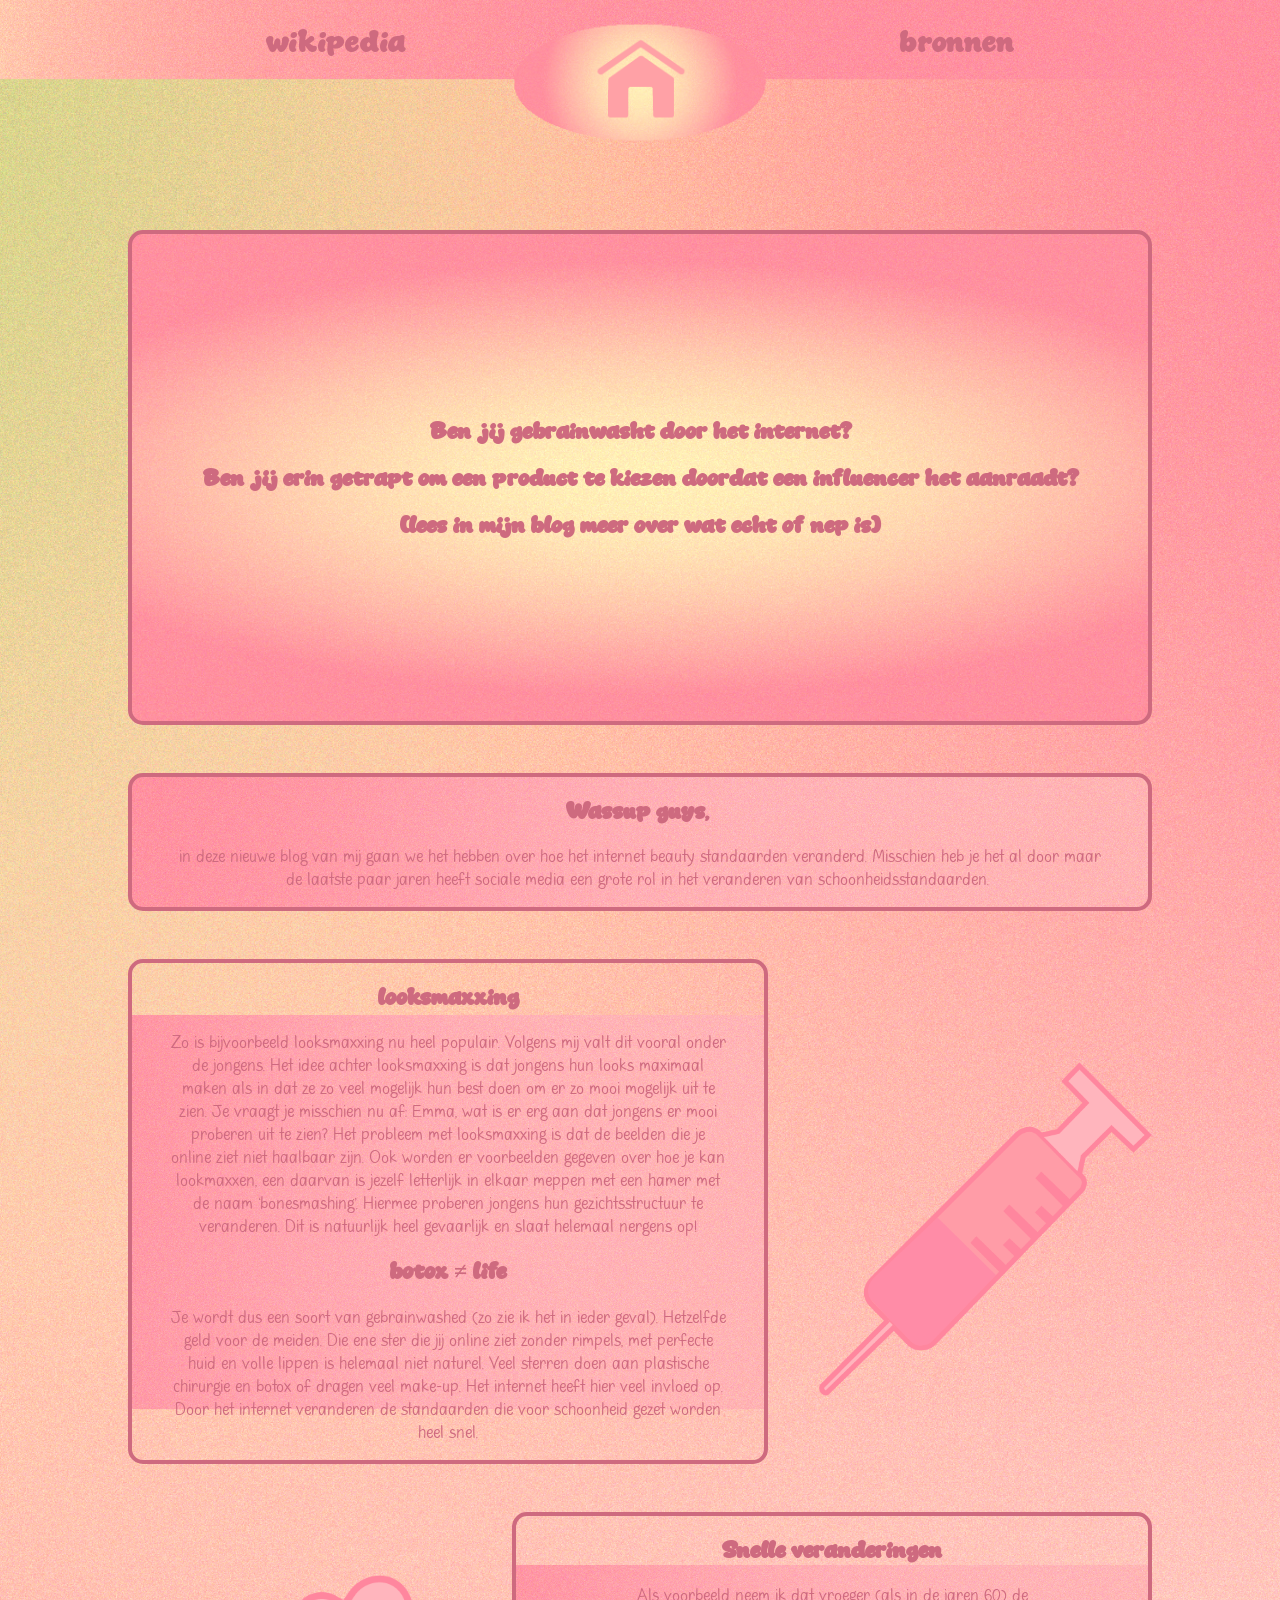
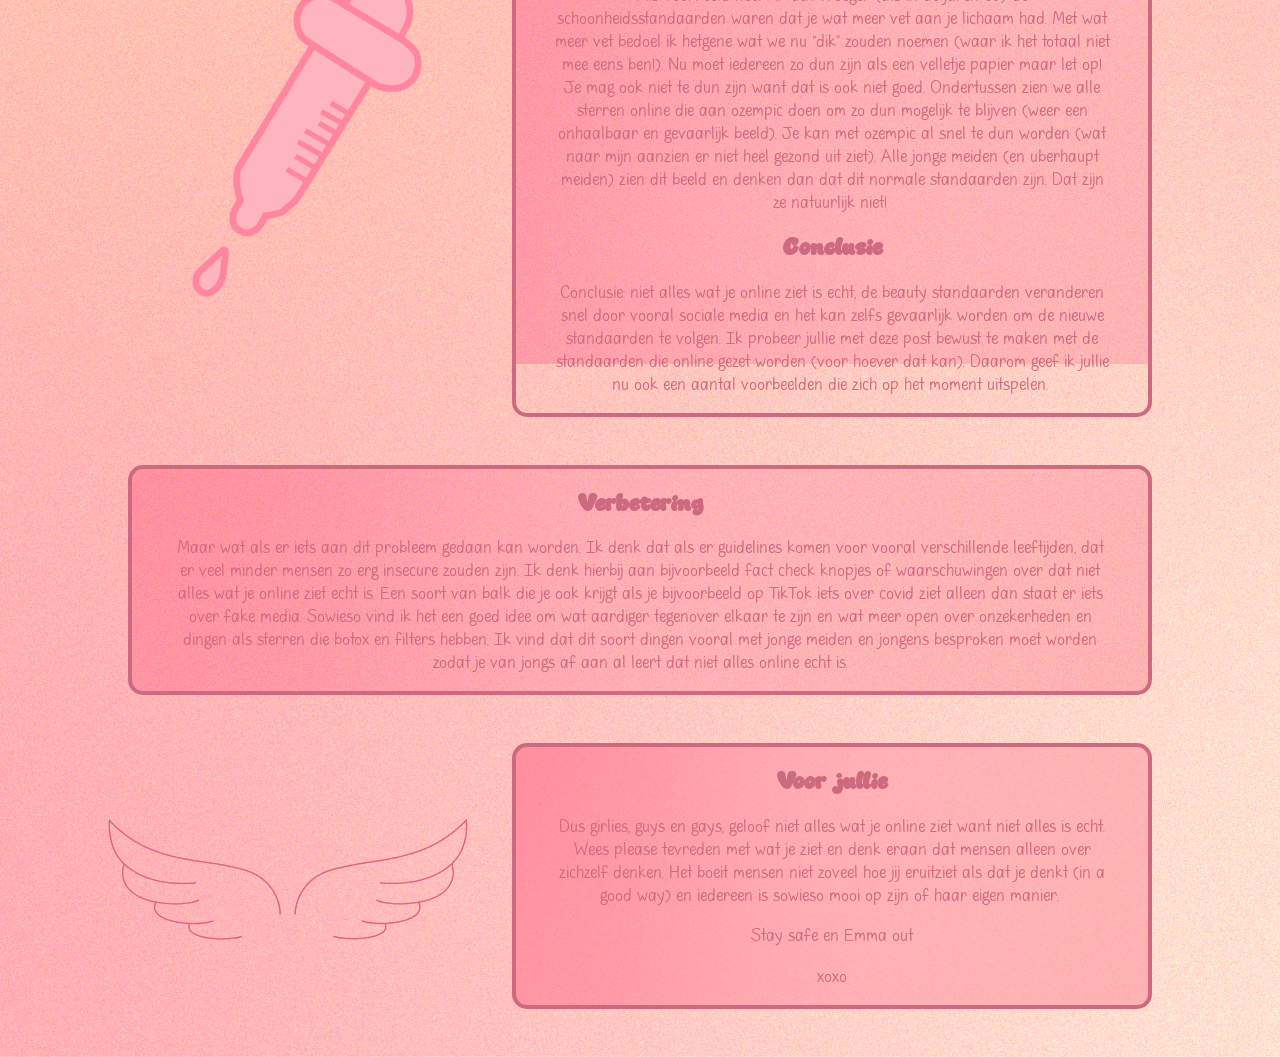
==== blog.html @ 1fc5861d "Add files via upload" ====
<!DOCTYPE html>
<html lang="en">

<head>
    <meta charset="UTF-8">
    <meta name="viewport" content="width=device-width, initial-scale=1.0">
    <title>blog</title>
    <link rel="stylesheet" href="./css/style.css">
</head>

<body>
    <header>
        <nav class="navigatie">
            <li><a href="./wikipedia.html">wikipedia</a></li>
            <li><a href="./bronnen.html">bronnen</a></li>
        </nav>
        <section class="logo-wrapper">
            <a href="./index.html"><img src="foto/huis_button.png" class="logo-image"></a>
        </section>

    </header>
    <section class="titelbox slogan">
        <h1>Ben jij gebrainwasht door het internet?</h1>
        <h2>Ben jij erin getrapt om een product te kiezen doordat een influencer het aanraadt?</h2>
        <h2>(lees in mijn blog meer over wat echt of nep is)</h2>
    </section>


    <section class="box_1">
        <h2>Wassup guys, </h2>
        <p>in deze nieuwe blog van mij gaan we het hebben over hoe het internet beauty standaarden veranderd.
            Misschien
            heb je het al door maar de laatste paar jaren heeft sociale media een grote rol in het veranderen van
            schoonheidsstandaarden. </p>
    </section>

    <section class="box_2">
        <h2>looksmaxxing</h2>
        <p>Zo is bijvoorbeeld looksmaxxing nu heel populair. Volgens mij valt dit vooral onder de jongens. Het idee
            achter looksmaxxing is dat jongens hun looks maximaal maken als in dat ze zo veel mogelijk hun best doen
            om
            er zo mooi mogelijk uit te zien. Je vraagt je misschien nu af: Emma, wat is er erg aan dat jongens er
            mooi
            proberen uit te zien? Het probleem met looksmaxxing is dat de beelden die je online ziet niet haalbaar
            zijn.
            Ook worden er voorbeelden gegeven over hoe je kan lookmaxxen, een daarvan is jezelf letterlijk in elkaar
            meppen met een hamer met de naam ‘bonesmashing’. Hiermee proberen jongens hun gezichtsstructuur te
            veranderen. Dit is natuurlijk heel gevaarlijk en slaat helemaal nergens op! </p>

        <img class="spuit" src="./foto/spuit.png" alt="spuit">

        <h2>botox ≠ life</h2>
        <p>Je wordt dus een soort van gebrainwashed (zo zie ik het in ieder geval). Hetzelfde geld voor de meiden.
            Die
            ene ster die jij online ziet zonder rimpels, met perfecte huid en volle lippen is helemaal niet naturel.
            Veel sterren doen aan plastische chirurgie en botox of dragen veel make-up. Het internet heeft hier veel
            invloed op. Door het internet veranderen de standaarden die voor schoonheid gezet worden heel snel. </p>

    </section>

    <section class="box_3">
        <h2>Snelle veranderingen</h2>
        <p> Als voorbeeld neem ik dat vroeger (als in de jaren 60) de schoonheidsstandaarden waren dat je wat meer vet
            aan je lichaam had. Met wat meer vet bedoel ik hetgene wat we nu “dik” zouden noemen (waar ik het totaal
            niet mee eens ben!). Nu moet iedereen zo dun zijn als een velletje papier maar let op! Je mag ook niet te
            dun zijn want dat is ook niet goed. Ondertussen zien we alle sterren online die aan ozempic doen om zo dun
            mogelijk te blijven (weer een onhaalbaar en gevaarlijk beeld). Je kan met ozempic al snel te dun worden (wat
            naar mijn aanzien er niet heel gezond uit ziet). Alle jonge meiden (en uberhaupt meiden) zien dit beeld en
            denken dan dat dit normale standaarden zijn. Dat zijn ze natuurlijk niet! </p>

        <img class="skincare" src="./foto/skincare.png" alt="skincare">

        <h2>Conclusie</h2>
        <p> Conclusie: niet alles wat je online ziet is echt, de beauty standaarden veranderen snel door vooral sociale
            media en het kan zelfs gevaarlijk worden om de nieuwe standaarden te volgen. Ik probeer jullie met deze post
            bewust te maken met de standaarden die online gezet worden (voor hoever dat kan). Daarom geef ik jullie nu
            ook een aantal voorbeelden die zich op het moment uitspelen. </p>
    </section>

    <section class="box_1">

        <h2>Verbetering </h2>
        <p>Maar wat als er iets aan dit probleem gedaan kan worden. Ik denk dat als er guidelines komen voor vooral
            verschillende leeftijden, dat er veel minder mensen zo erg insecure zouden zijn. Ik denk hierbij aan
            bijvoorbeeld fact check knopjes of waarschuwingen over dat niet alles wat je online ziet echt is. Een soort
            van balk die je ook krijgt als je bijvoorbeeld op TikTok iets over covid ziet alleen dan staat er iets over
            fake media. Sowieso vind ik het een goed idee om wat aardiger tegenover elkaar te zijn en wat meer open over
            onzekerheden en dingen als sterren die botox en filters hebben. Ik vind dat dit soort dingen vooral met
            jonge meiden en jongens besproken moet worden zodat je van jongs af aan al leert dat niet alles online echt
            is. </p>
    </section>
    <section class="box_4">
        <h2>Voor jullie</h2>
        <p> Dus girlies, guys en gays, geloof niet alles wat je online ziet want niet alles is echt. Wees please
            tevreden met wat je ziet en denk eraan dat mensen alleen over zichzelf denken. Het boeit mensen niet zoveel
            hoe jij eruitziet als dat je denkt (in a good way) en iedereen is sowieso mooi op zijn of haar eigen
            manier. </p>



        <p>Stay safe en Emma out</p>


        <p>xoxo</p>
        <img class="wings" src="./foto/wings.png" alt="wings">
    </section>


</body>

</html>
---- css/style.css ----
* {
    box-sizing: border-box;
}

@font-face {
    font-family: heart;
    src: url(../fonts/His\ Heart\ is\ Mine.ttf);
}

@font-face {
    font-family: cattalague;
    src: url(../fonts/Cattalague.ttf);
}

@font-face {
    font-family: DunkinBerry;
    src: url(../fonts/DunkinBerry-Regular.ttf);
}

BODY,
html {
    background-image: url('../foto/backgorund_4.png');
    background-size: cover;
    background-position: center;
    margin: 0;
    padding: 0;
    width: 100%;
}

li {
    list-style: none;
}

ul {
    display: flex;
    list-style: none;
    justify-content: space-around;
    align-items: center;
    text-align: center;

    height: 60vh;
}

h1 {
    color: #ce6a7f;
    font-family: 'DunkinBerry', serif;
}

h2,
h3 {
    color: #ce6a7f;
    font-family: 'DunkinBerry', serif;
    text-align: center;
}

p {
    color: #ce6a7f;
    font-family: 'heart', serif;
    text-align: center;
    font-size: 110%;
}

a {
    color: #ce6a7f;
    font-family: 'DunkinBerry', serif;
    font-size: xx-large;
    text-decoration: none;
    text-align: center;
}

.a_index:hover .h1_button {
    color: #fbd0cf;
}

.a_index:active .h1_button {
    text-decoration: underline;
}

a:hover h2 {
    color: #fbd0cf;
}

a:active h2 {
    text-decoration: underline;
}


nav.navigatie {
    display: flex;
    flex-direction: row;
    align-items: center;
    justify-content: space-around;
    padding: 1.5%;
    background-image: url(../foto/balk.png);
    background-size: cover;
    background-position: center;
    min-height: 5em;
}

nav {
    display: flex;
    flex-direction: row;
    align-items: center;
    justify-content: space-around;
}

li:hover a {
    color: #fbd0cf;
}

li:active a {
    text-decoration: underline;
}

.img_cart {
    display: flex;
    justify-content: flex-end;


    font-family: sans-serif;
    border-radius: 8px;

    /* Koppel de animatie aan het element */
    animation: schuifNaarBinnen 1s ease-out forwards;
}

/* Definieer de animatie stappen */
@keyframes schuifNaarBinnen {
    0% {
        opacity: 0;
        transform: translateX(100px);
        /* Start 100px naar rechts */
    }

    100% {
        opacity: 5;
        /* Dit en de opacity bij 0% is zodat het plaatje van geen opacity naar wel opacity gaat en je een soort fade in krijgt*/
        transform: translateX(0);
        /* Eindigt op de plek waar die al stond voor de animatie*/
    }
}

.img_kies {
    aspect-ratio: 6 / 5;
    width: 80%;
}

.body_kies {
    background-image: url(../foto/Artboard\ 1.png);
    background-repeat: no-repeat;
    background-position: top;
    background-size: cover;
    height: 100vh;
    margin: 0;
}

.h1_kies {
    display: flex;
    justify-content: center;
    align-items: center;
    color: #ce6a7f;
    font-family: 'DunkinBerry', serif;
    text-align: center;

}

.ul_kies h3 {
    width: 80%;
    margin-left: auto;
    margin-right: auto;
}

.ul_kies h2 {
    margin: 0.1em 0em;
}

.ul_kies {
    display: flex;
    list-style: none;
    justify-content: space-around;
    align-items: flex-start;

    height: 60vh;
}

.ul_kies li {
    width: 33.3%;
}

section {
    margin-bottom: 3em;
}

section.logo-wrapper {
    text-align: center;
    display: block;
    position: relative;

}

.logo-image {
    width: 25%;
    margin-top: -7%;
}

.titelbox {
    width: 80%;

    align-content: center;
    padding: 0px 25px;
    margin-left: auto;
    margin-right: auto;
    text-align: center;
    background-image: url(../foto/titelbox_3.png);
    background-repeat: no-repeat;
    background-position: center;
    background-size: cover;
    border: 4px solid rgb(206, 106, 127);
    border-radius: 15px;
}

.spuit {
    width: 26%;
    display: flex;
    justify-content: flex-end;
    position: absolute;
    top: 118%;
    right: 10%;
}

.skincare {
    width: 18%;

    position: absolute;
    top: 175%;
    left: 15%;
}

.wings {
    width: 35%;

    position: absolute;
    right: 60%;
    top: 260%
}

.woman {
    width: 20%;

    position: absolute;
    right: 68%;
    top: 110%
}

.telefoon {
    width: 14%;

    position: absolute;
    right: 20%;
    top: 172%
}

.fomo {
    width: 23%;

    position: absolute;
    right: 60%;
    top: 231%
}

.box_1 {
    width: 80%;
    align-content: center;
    padding: 0% 3%;
    margin-left: auto;
    margin-right: auto;
    text-align: center;
    background-image: url(../foto/achtergrond_vlak.png);
    background-repeat: no-repeat;
    background-position: center;
    background-size: 110%;
    border: 4px solid rgb(206, 106, 127);
    border-radius: 15px;
}

.box_2 {
    width: 50%;

    align-content: center;
    padding: 0% 3%;
    margin-left: 10%;
    margin-right: 70%;
    text-align: center;
    background-image: url(../foto/achtergrond_vlak.png);
    background-repeat: no-repeat;
    background-position: center;
    background-size: 164%;
    border: 4px solid rgb(206, 106, 127);
    border-radius: 15px;
}

.box_3 {
    width: 50%;

    align-content: center;
    padding: 0% 3%;
    margin-left: 40%;
    margin-right: 10%;
    text-align: center;
    background-image: url(../foto/achtergrond_vlak.png);
    background-repeat: no-repeat;
    background-position: center;
    background-size: 166%;
    border: 4px solid rgb(206, 106, 127);
    border-radius: 15px;
}



.box_4 {
    width: 50%;

    align-content: center;
    padding: 0% 3%;
    margin-left: 40%;
    margin-right: 10%;
    text-align: center;
    background-image: url(../foto/achtergrond_vlak.png);
    background-repeat: no-repeat;
    background-position: center;
    background-size: 120%;
    border: 4px solid rgb(206, 106, 127);
    border-radius: 15px;
}

.box_5 {
    width: 30%;

    align-content: center;
    padding: 0% 3%;
    margin-left: 10%;
    margin-right: 70%;
    text-align: center;
    background-image: url(../foto/achtergrond_vlak.png);
    background-repeat: no-repeat;
    background-position: center;
    background-size: cover;
    border: 4px solid rgb(206, 106, 127);
    border-radius: 15px;
}

.box_6 {
    width: 40%;

    align-content: center;
    padding: 0% 3%;
    margin-left: 50%;
    text-align: center;
    background-image: url(../foto/achtergrond_vlak.png);
    background-repeat: no-repeat;
    background-position: center;
    background-size: 110%;
    border: 4px solid rgb(206, 106, 127);
    border-radius: 15px;
}

.titelbox.slogan {
    height: 55vh;
}


section.section_button {
    display: flex;
}

article.article_collumn {
    width: 50%;
    padding: 3%;
}

.h1_button {
    padding: 5%;
    background-image: url(../foto/button_block.png);
    background-size: cover;
    background-repeat: no-repeat;
    background-position: right;
    margin-bottom: 2em;

}


.bronnen_section {
    display: flex;
    justify-content: center;
    align-items: center;
    color: #ce6a7f;
    font-family: 'DunkinBerry', serif;
    text-align: center;
    height: 30vh;
    padding-top: 20vh;
}


.container {
    display: flex;
    flex-wrap: wrap;
    flex-direction: row;
    height: 10vh;
    margin-bottom: 10%;
}

.box {
    text-align: center;
    background-image: url(../foto/bronnen_block2.png);
    background-repeat: no-repeat;
    background-position: center;
    background-size: cover;

    width: 300px;
    height: 150px;
    border-radius: 15px;
    padding: 10px;
}

.body_bronnen {
    background-image: url(../foto/background_bronnen_pagina.png);
    background-repeat: no-repeat;
    background-position: top;
    background-size: cover;
    min-height: 100vh;
    height: 100%;
}

.h1_bronnen {
    display: flex;
    justify-content: center;
    align-items: center;
    color: #ce6a7f;
    font-family: 'DunkinBerry', serif;
    text-align: center;
}

.bronnen_section {
    display: flex;
    justify-content: center;
    align-items: center;
    color: #ce6a7f;
    font-family: 'DunkinBerry', serif;
    text-align: center;
    height: 30vh;
    padding-top: 20vh;
}
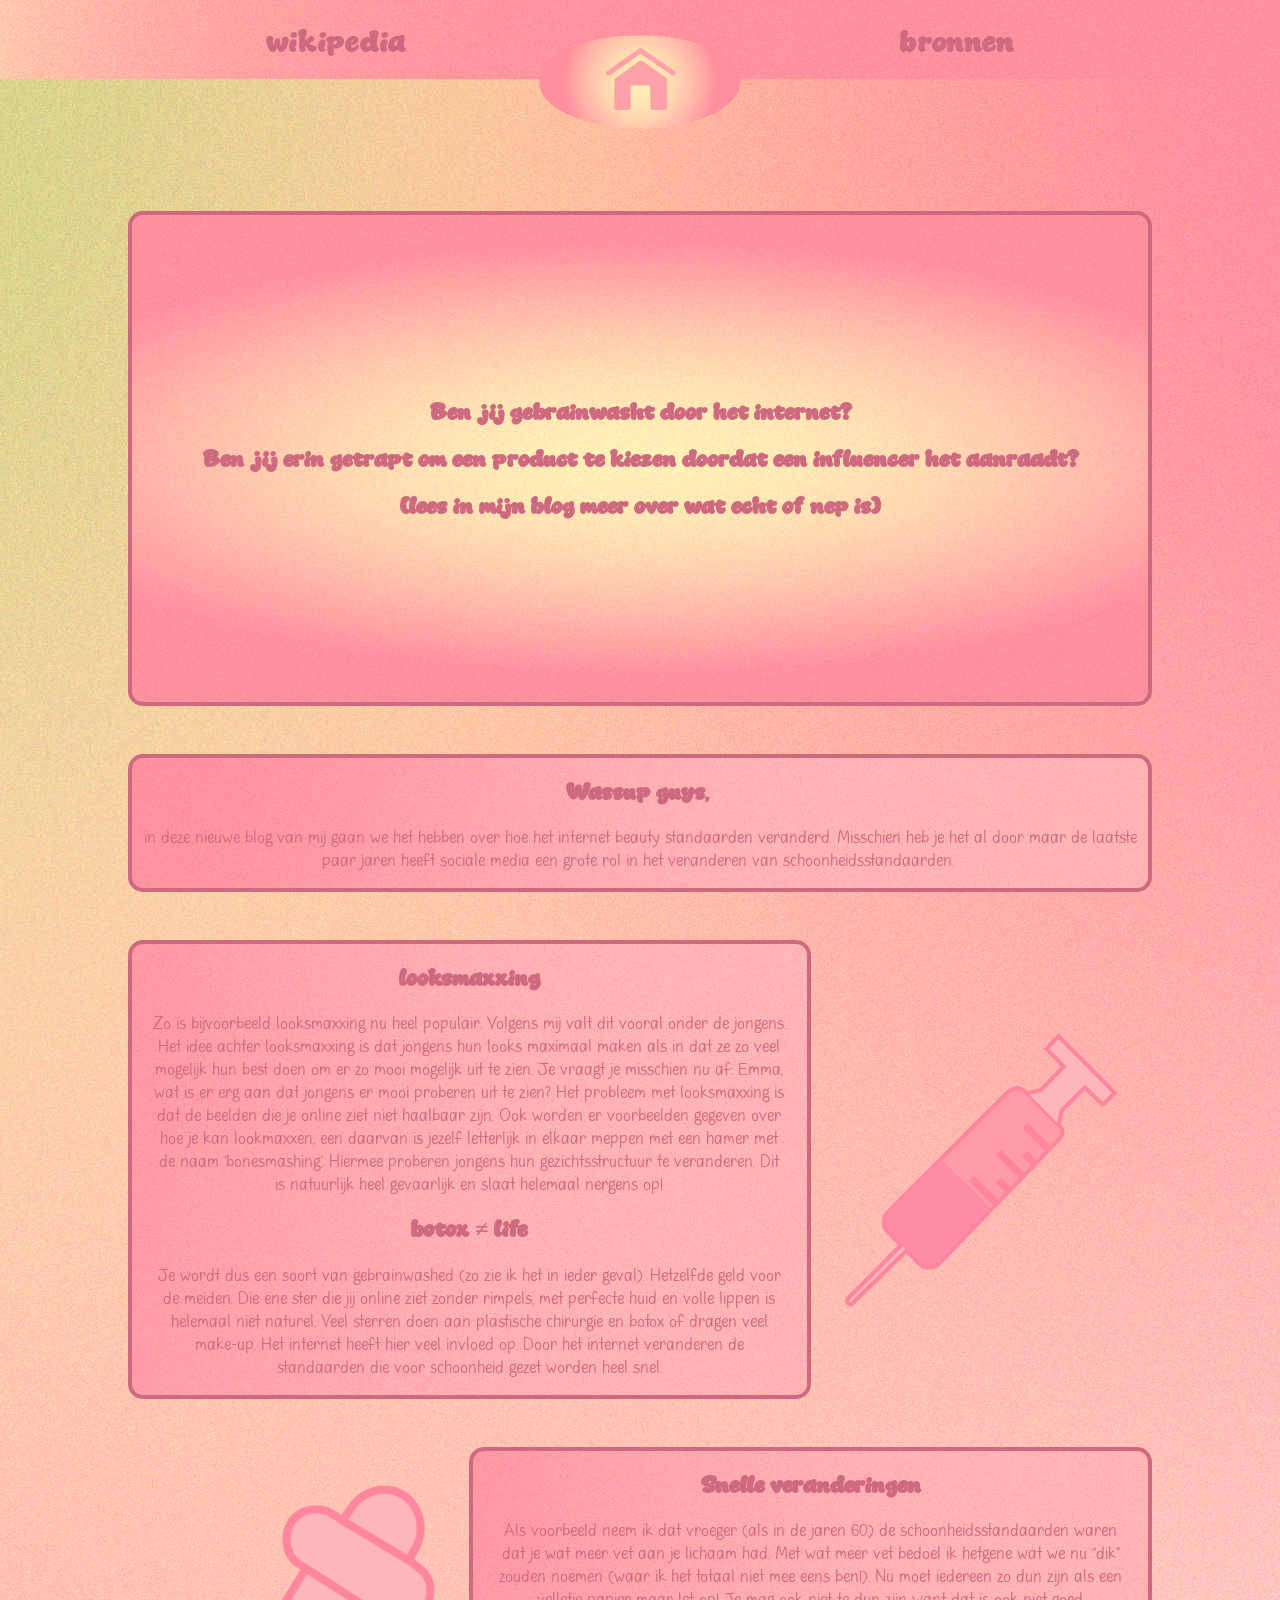
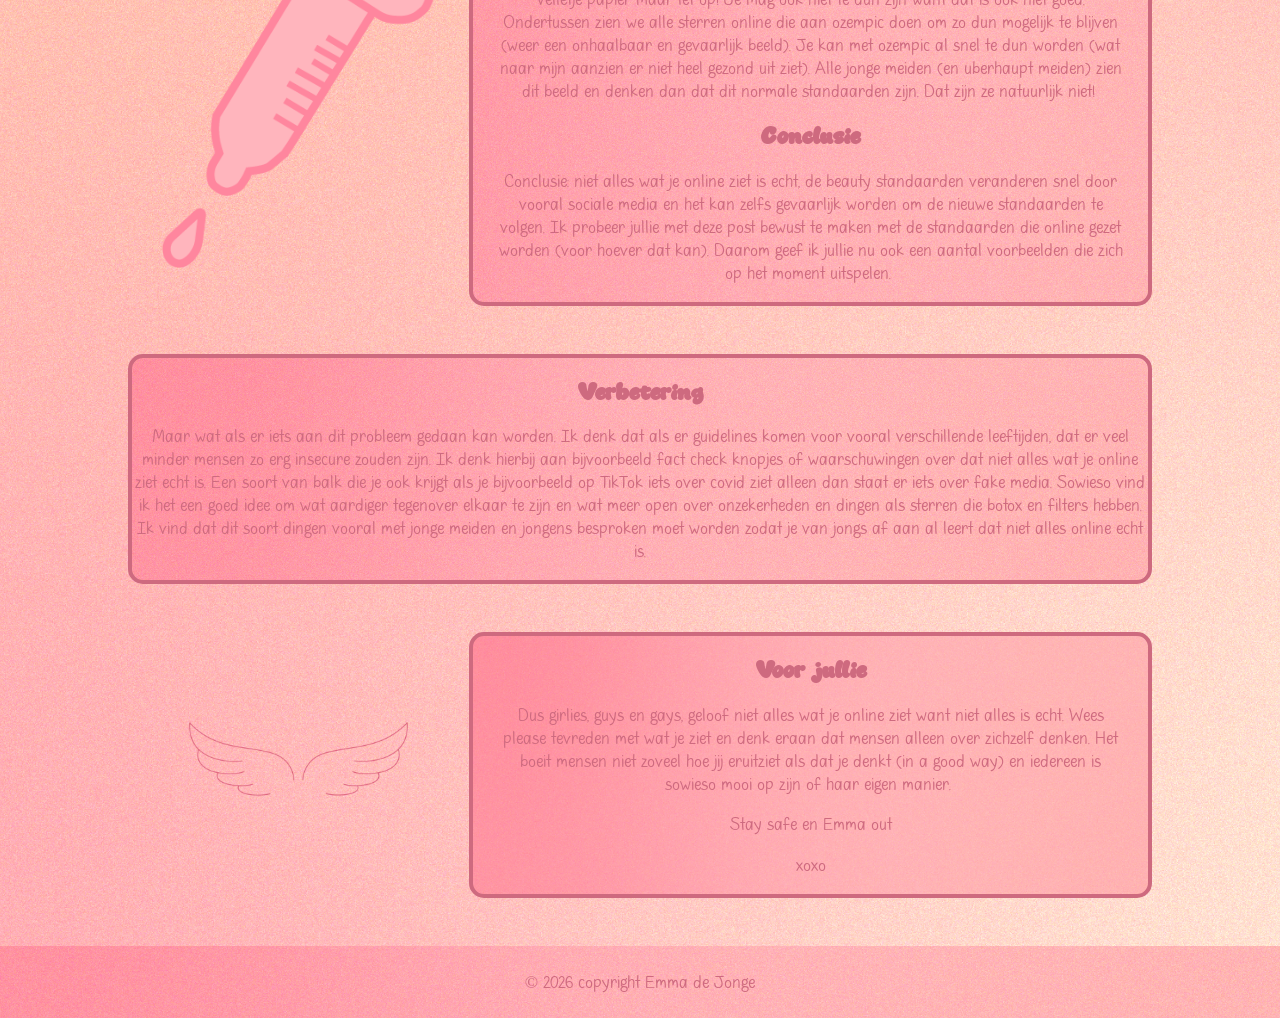
==== commit 4decf9c7: "Add files via upload" ====
--- a/blog.html
+++ b/blog.html
@@ -26,7 +26,7 @@
     </section>
 
 
-    <section class="box_1">
+    <section class="section_box">
         <h2>Wassup guys, </h2>
         <p>in deze nieuwe blog van mij gaan we het hebben over hoe het internet beauty standaarden veranderd.
             Misschien
@@ -34,50 +34,63 @@
             schoonheidsstandaarden. </p>
     </section>
 
-    <section class="box_2">
-        <h2>looksmaxxing</h2>
-        <p>Zo is bijvoorbeeld looksmaxxing nu heel populair. Volgens mij valt dit vooral onder de jongens. Het idee
-            achter looksmaxxing is dat jongens hun looks maximaal maken als in dat ze zo veel mogelijk hun best doen
-            om
-            er zo mooi mogelijk uit te zien. Je vraagt je misschien nu af: Emma, wat is er erg aan dat jongens er
-            mooi
-            proberen uit te zien? Het probleem met looksmaxxing is dat de beelden die je online ziet niet haalbaar
-            zijn.
-            Ook worden er voorbeelden gegeven over hoe je kan lookmaxxen, een daarvan is jezelf letterlijk in elkaar
-            meppen met een hamer met de naam ‘bonesmashing’. Hiermee proberen jongens hun gezichtsstructuur te
-            veranderen. Dit is natuurlijk heel gevaarlijk en slaat helemaal nergens op! </p>
+    <section class="section_image_right">
 
-        <img class="spuit" src="./foto/spuit.png" alt="spuit">
-
-        <h2>botox ≠ life</h2>
-        <p>Je wordt dus een soort van gebrainwashed (zo zie ik het in ieder geval). Hetzelfde geld voor de meiden.
-            Die
-            ene ster die jij online ziet zonder rimpels, met perfecte huid en volle lippen is helemaal niet naturel.
-            Veel sterren doen aan plastische chirurgie en botox of dragen veel make-up. Het internet heeft hier veel
-            invloed op. Door het internet veranderen de standaarden die voor schoonheid gezet worden heel snel. </p>
-
+        <article class="article_box">
+            <h2>looksmaxxing</h2>
+            <p>Zo is bijvoorbeeld looksmaxxing nu heel populair. Volgens mij valt dit vooral onder de jongens. Het idee
+                achter looksmaxxing is dat jongens hun looks maximaal maken als in dat ze zo veel mogelijk hun best doen
+                om
+                er zo mooi mogelijk uit te zien. Je vraagt je misschien nu af: Emma, wat is er erg aan dat jongens er
+                mooi
+                proberen uit te zien? Het probleem met looksmaxxing is dat de beelden die je online ziet niet haalbaar
+                zijn.
+                Ook worden er voorbeelden gegeven over hoe je kan lookmaxxen, een daarvan is jezelf letterlijk in elkaar
+                meppen met een hamer met de naam ‘bonesmashing’. Hiermee proberen jongens hun gezichtsstructuur te
+                veranderen. Dit is natuurlijk heel gevaarlijk en slaat helemaal nergens op! </p>
+            <h2>botox ≠ life</h2>
+            <p>Je wordt dus een soort van gebrainwashed (zo zie ik het in ieder geval). Hetzelfde geld voor de meiden.
+                Die
+                ene ster die jij online ziet zonder rimpels, met perfecte huid en volle lippen is helemaal niet naturel.
+                Veel sterren doen aan plastische chirurgie en botox of dragen veel make-up. Het internet heeft hier veel
+                invloed op. Door het internet veranderen de standaarden die voor schoonheid gezet worden heel snel. </p>
+        </article>
+        <article class="image_wrapper extra_image_padding">
+            <img src="./foto/spuit.png" alt="spuit">
+        </article>
     </section>
 
-    <section class="box_3">
-        <h2>Snelle veranderingen</h2>
-        <p> Als voorbeeld neem ik dat vroeger (als in de jaren 60) de schoonheidsstandaarden waren dat je wat meer vet
-            aan je lichaam had. Met wat meer vet bedoel ik hetgene wat we nu “dik” zouden noemen (waar ik het totaal
-            niet mee eens ben!). Nu moet iedereen zo dun zijn als een velletje papier maar let op! Je mag ook niet te
-            dun zijn want dat is ook niet goed. Ondertussen zien we alle sterren online die aan ozempic doen om zo dun
-            mogelijk te blijven (weer een onhaalbaar en gevaarlijk beeld). Je kan met ozempic al snel te dun worden (wat
-            naar mijn aanzien er niet heel gezond uit ziet). Alle jonge meiden (en uberhaupt meiden) zien dit beeld en
-            denken dan dat dit normale standaarden zijn. Dat zijn ze natuurlijk niet! </p>
+    <section class="section_image_left">
+        <article class="image_wrapper extra_image_padding"><img src="./foto/skincare.png" alt="skincare"></article>
+        <article class="article_box">
+            <h2>Snelle veranderingen</h2>
+            <p> Als voorbeeld neem ik dat vroeger (als in de jaren 60) de schoonheidsstandaarden waren dat je wat meer
+                vet
+                aan je lichaam had. Met wat meer vet bedoel ik hetgene wat we nu “dik” zouden noemen (waar ik het totaal
+                niet mee eens ben!). Nu moet iedereen zo dun zijn als een velletje papier maar let op! Je mag ook niet
+                te
+                dun zijn want dat is ook niet goed. Ondertussen zien we alle sterren online die aan ozempic doen om zo
+                dun
+                mogelijk te blijven (weer een onhaalbaar en gevaarlijk beeld). Je kan met ozempic al snel te dun worden
+                (wat
+                naar mijn aanzien er niet heel gezond uit ziet). Alle jonge meiden (en uberhaupt meiden) zien dit beeld
+                en
+                denken dan dat dit normale standaarden zijn. Dat zijn ze natuurlijk niet! </p>
 
-        <img class="skincare" src="./foto/skincare.png" alt="skincare">
 
-        <h2>Conclusie</h2>
-        <p> Conclusie: niet alles wat je online ziet is echt, de beauty standaarden veranderen snel door vooral sociale
-            media en het kan zelfs gevaarlijk worden om de nieuwe standaarden te volgen. Ik probeer jullie met deze post
-            bewust te maken met de standaarden die online gezet worden (voor hoever dat kan). Daarom geef ik jullie nu
-            ook een aantal voorbeelden die zich op het moment uitspelen. </p>
+
+            <h2>Conclusie</h2>
+            <p> Conclusie: niet alles wat je online ziet is echt, de beauty standaarden veranderen snel door vooral
+                sociale
+                media en het kan zelfs gevaarlijk worden om de nieuwe standaarden te volgen. Ik probeer jullie met deze
+                post
+                bewust te maken met de standaarden die online gezet worden (voor hoever dat kan). Daarom geef ik jullie
+                nu
+                ook een aantal voorbeelden die zich op het moment uitspelen. </p>
+        </article>
     </section>
 
-    <section class="box_1">
+    <section class="section_box">
 
         <h2>Verbetering </h2>
         <p>Maar wat als er iets aan dit probleem gedaan kan worden. Ik denk dat als er guidelines komen voor vooral
@@ -89,23 +102,26 @@
             jonge meiden en jongens besproken moet worden zodat je van jongs af aan al leert dat niet alles online echt
             is. </p>
     </section>
-    <section class="box_4">
-        <h2>Voor jullie</h2>
-        <p> Dus girlies, guys en gays, geloof niet alles wat je online ziet want niet alles is echt. Wees please
-            tevreden met wat je ziet en denk eraan dat mensen alleen over zichzelf denken. Het boeit mensen niet zoveel
-            hoe jij eruitziet als dat je denkt (in a good way) en iedereen is sowieso mooi op zijn of haar eigen
-            manier. </p>
+    <section class="section_image_left">
+        <article class="image_wrapper extra_image_padding"><img src="./foto/wings.png" alt="wings"></article>
+        <article class="article_box">
+            <h2>Voor jullie</h2>
+            <p> Dus girlies, guys en gays, geloof niet alles wat je online ziet want niet alles is echt. Wees please
+                tevreden met wat je ziet en denk eraan dat mensen alleen over zichzelf denken. Het boeit mensen niet
+                zoveel
+                hoe jij eruitziet als dat je denkt (in a good way) en iedereen is sowieso mooi op zijn of haar eigen
+                manier. </p>
 
+            <p>Stay safe en Emma out</p>
+            <p>xoxo</p>
+        </article>
 
-
-        <p>Stay safe en Emma out</p>
-
-
-        <p>xoxo</p>
-        <img class="wings" src="./foto/wings.png" alt="wings">
     </section>
 
 
 </body>
+<footer class="footer_wrapper">
+    <p>&copy;&nbsp;2026 copyright Emma de Jonge</p>
+</footer>
 
 </html>
--- a/css/style.css
+++ b/css/style.css
@@ -5,11 +5,6 @@
 @font-face {
     font-family: heart;
     src: url(../fonts/His\ Heart\ is\ Mine.ttf);
-}
-
-@font-face {
-    font-family: cattalague;
-    src: url(../fonts/Cattalague.ttf);
 }
 
 @font-face {
@@ -219,151 +214,6 @@
     border-radius: 15px;
 }
 
-.spuit {
-    width: 26%;
-    display: flex;
-    justify-content: flex-end;
-    position: absolute;
-    top: 118%;
-    right: 10%;
-}
-
-.skincare {
-    width: 18%;
-
-    position: absolute;
-    top: 175%;
-    left: 15%;
-}
-
-.wings {
-    width: 35%;
-
-    position: absolute;
-    right: 60%;
-    top: 260%
-}
-
-.woman {
-    width: 20%;
-
-    position: absolute;
-    right: 68%;
-    top: 110%
-}
-
-.telefoon {
-    width: 14%;
-
-    position: absolute;
-    right: 20%;
-    top: 172%
-}
-
-.fomo {
-    width: 23%;
-
-    position: absolute;
-    right: 60%;
-    top: 231%
-}
-
-.box_1 {
-    width: 80%;
-    align-content: center;
-    padding: 0% 3%;
-    margin-left: auto;
-    margin-right: auto;
-    text-align: center;
-    background-image: url(../foto/achtergrond_vlak.png);
-    background-repeat: no-repeat;
-    background-position: center;
-    background-size: 110%;
-    border: 4px solid rgb(206, 106, 127);
-    border-radius: 15px;
-}
-
-.box_2 {
-    width: 50%;
-
-    align-content: center;
-    padding: 0% 3%;
-    margin-left: 10%;
-    margin-right: 70%;
-    text-align: center;
-    background-image: url(../foto/achtergrond_vlak.png);
-    background-repeat: no-repeat;
-    background-position: center;
-    background-size: 164%;
-    border: 4px solid rgb(206, 106, 127);
-    border-radius: 15px;
-}
-
-.box_3 {
-    width: 50%;
-
-    align-content: center;
-    padding: 0% 3%;
-    margin-left: 40%;
-    margin-right: 10%;
-    text-align: center;
-    background-image: url(../foto/achtergrond_vlak.png);
-    background-repeat: no-repeat;
-    background-position: center;
-    background-size: 166%;
-    border: 4px solid rgb(206, 106, 127);
-    border-radius: 15px;
-}
-
-
-
-.box_4 {
-    width: 50%;
-
-    align-content: center;
-    padding: 0% 3%;
-    margin-left: 40%;
-    margin-right: 10%;
-    text-align: center;
-    background-image: url(../foto/achtergrond_vlak.png);
-    background-repeat: no-repeat;
-    background-position: center;
-    background-size: 120%;
-    border: 4px solid rgb(206, 106, 127);
-    border-radius: 15px;
-}
-
-.box_5 {
-    width: 30%;
-
-    align-content: center;
-    padding: 0% 3%;
-    margin-left: 10%;
-    margin-right: 70%;
-    text-align: center;
-    background-image: url(../foto/achtergrond_vlak.png);
-    background-repeat: no-repeat;
-    background-position: center;
-    background-size: cover;
-    border: 4px solid rgb(206, 106, 127);
-    border-radius: 15px;
-}
-
-.box_6 {
-    width: 40%;
-
-    align-content: center;
-    padding: 0% 3%;
-    margin-left: 50%;
-    text-align: center;
-    background-image: url(../foto/achtergrond_vlak.png);
-    background-repeat: no-repeat;
-    background-position: center;
-    background-size: 110%;
-    border: 4px solid rgb(206, 106, 127);
-    border-radius: 15px;
-}
-
 .titelbox.slogan {
     height: 55vh;
 }
@@ -409,6 +259,7 @@
     margin-bottom: 10%;
 }
 
+
 .box {
     text-align: center;
     background-image: url(../foto/bronnen_block2.png);
@@ -449,4 +300,92 @@
     text-align: center;
     height: 30vh;
     padding-top: 20vh;
+}
+
+/* Nieuw */
+
+section {
+    padding: 0%;
+    width: 80%;
+    margin-left: auto;
+    margin-right: auto;
+}
+
+section.section_image_left {
+    display: grid;
+    grid-template-columns: 1fr 2fr;
+    align-items: stretch;
+}
+
+section.section_image_right {
+    display: grid;
+    grid-template-columns: 2fr 1fr;
+    align-items: stretch;
+}
+
+section img {
+    width: 100%;
+}
+
+article.image_wrapper {
+    position: relative;
+    width: 100%;
+    height: 100%;
+
+}
+
+article.image_wrapper img {
+    position: absolute;
+    top: 0;
+    left: 0;
+    right: 0;
+    margin: auto;
+    width: auto;
+    max-width: 100%;
+    height: 100%;
+    object-fit: contain;
+}
+
+.extra_image_padding img {
+    padding: 10%;
+}
+
+.section_box {
+
+    width: 80%;
+    align-content: center;
+    padding: 0;
+    margin-left: auto;
+    margin-right: auto;
+    text-align: center;
+    background-image: url(../foto/achtergrond_vlak.png);
+    background-repeat: no-repeat;
+    background-position: center;
+    background-size: cover;
+    border: 4px solid rgb(206, 106, 127);
+    border-radius: 15px;
+}
+
+
+.article_box {
+    width: 100%;
+    align-content: center;
+    padding: 0% 3%;
+    margin-left: 0%;
+    margin-right: 0%;
+    text-align: center;
+    background-image: url(../foto/achtergrond_vlak.png);
+    background-repeat: no-repeat;
+    background-position: center;
+    background-size: cover;
+    border: 4px solid rgb(206, 106, 127);
+    border-radius: 15px;
+}
+
+.footer_wrapper {
+    background-image: url(../foto/achtergrond_vlak.png);
+    background-repeat: no-repeat;
+    background-position: center;
+    background-size: cover;
+    padding: 7px;
 }
